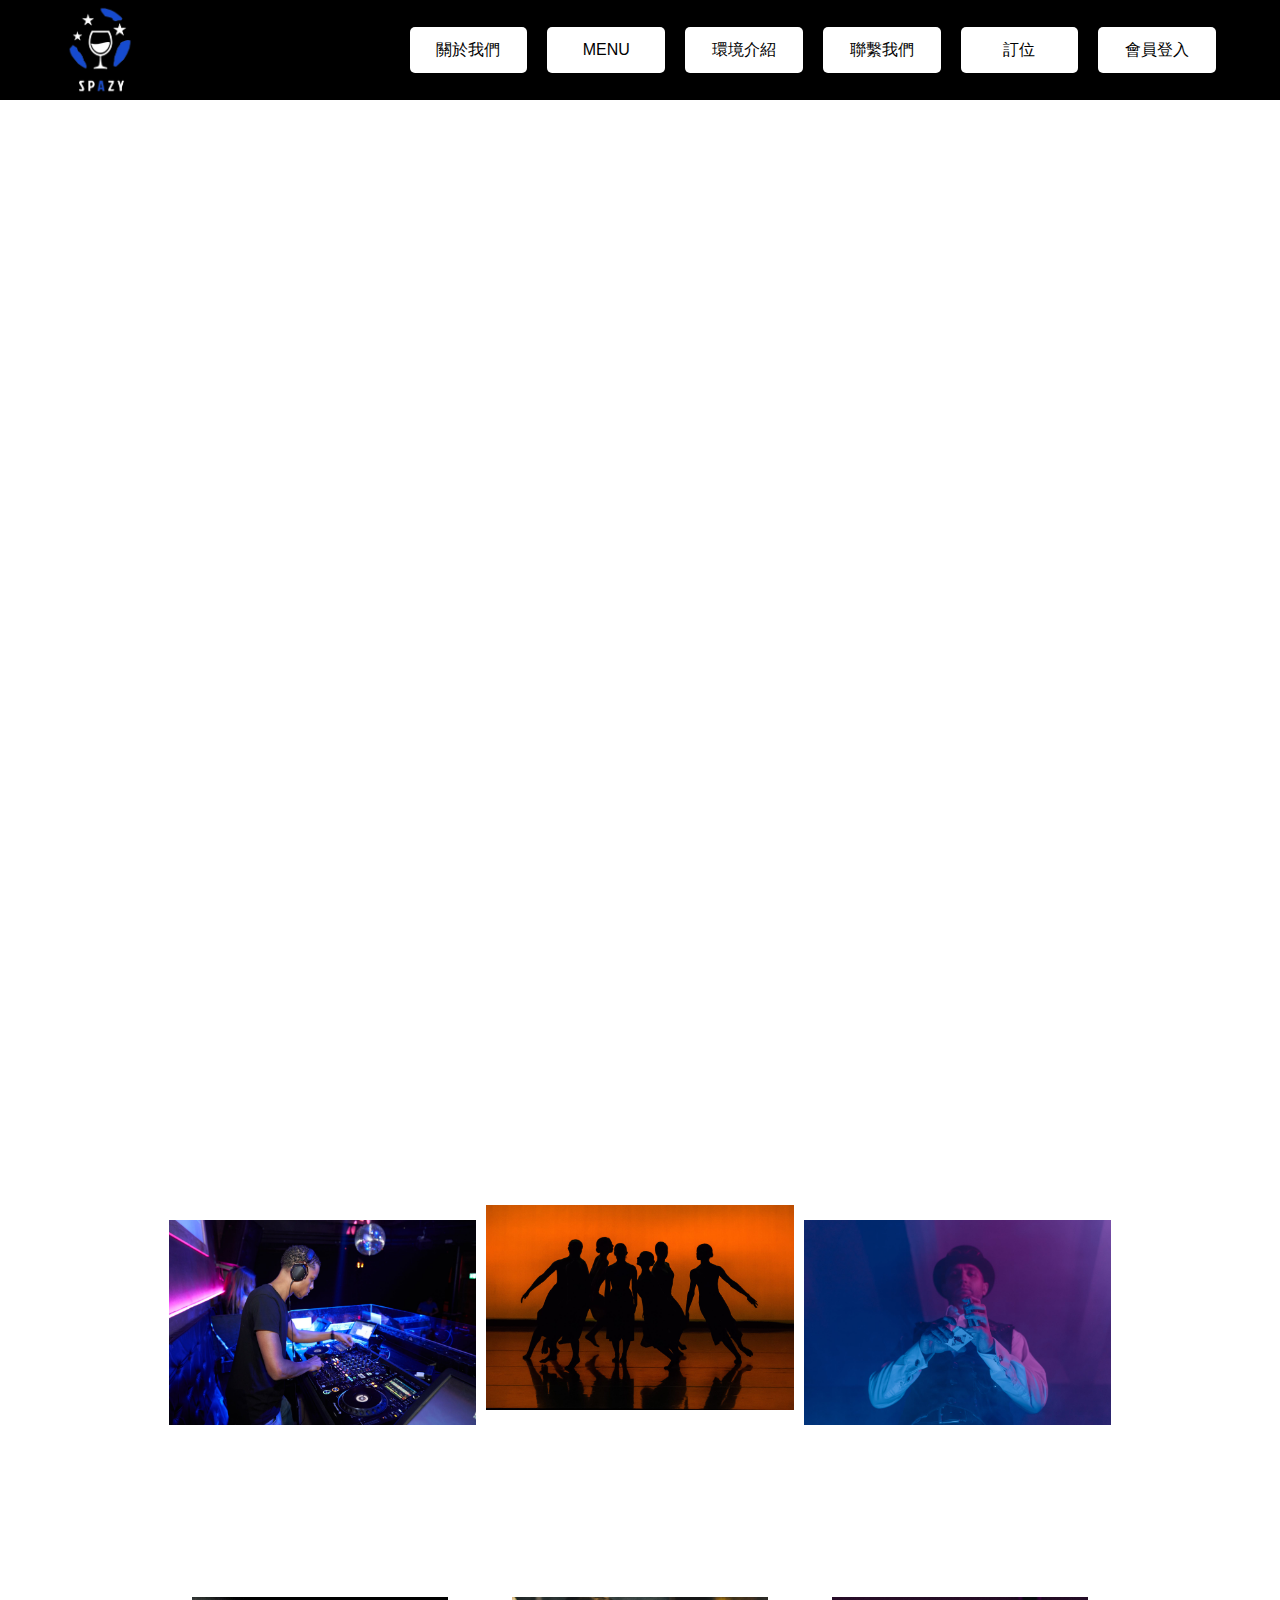
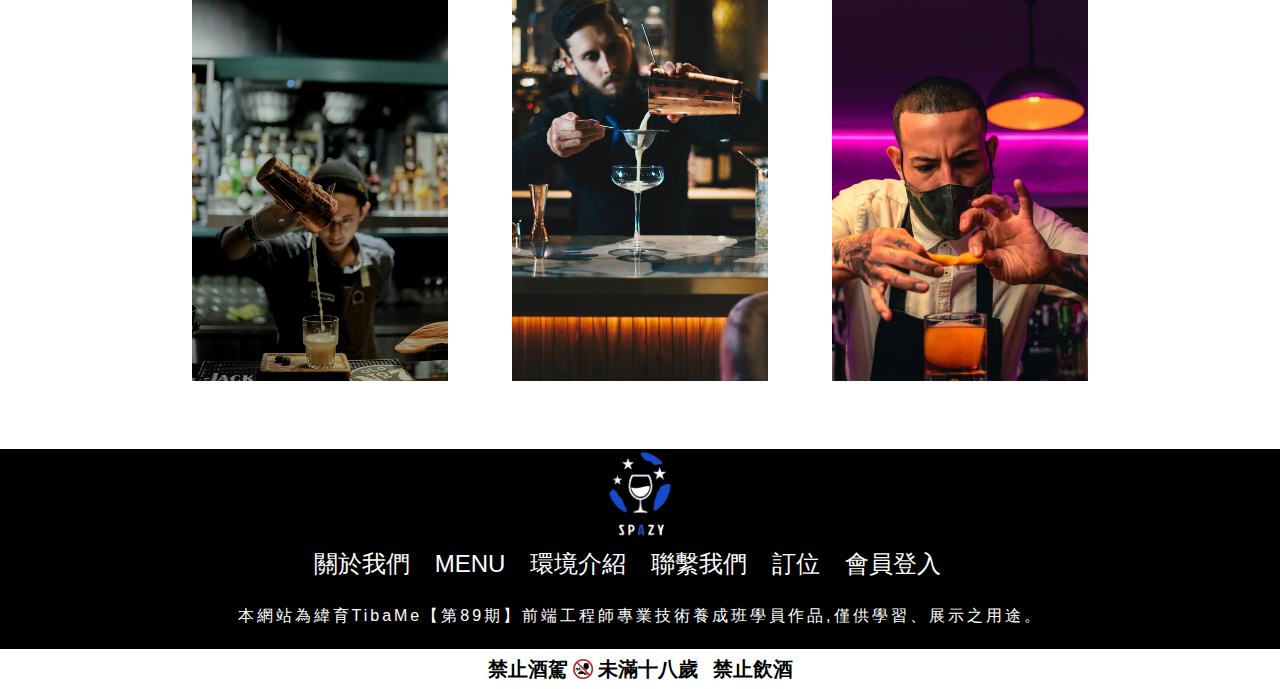
==== about.html @ 92d714ec "text1" ====
<!DOCTYPE html>
<html lang="en">

<head>
  <meta charset="UTF-8">
  <meta name="viewport" content="width=device-width, initial-scale=1.0">
  <title>Document</title>
  <link rel="stylesheet" href="./css/about.css">
</head>

<body>
  <header>
    <div class="top">
      <div class="container">
        <div class="top-nav">
          <a href="index.html"><img src="./image/new_logo-removebg-preview.png" alt=""></a>
          <ul>
            <li>
              <a href="about.html">關於我們</a>
            </li>
            <li>
              <a href="menu.html">MENU</a>
            </li>
            <li>
              <a href="environment.html">環境介紹</a>
            </li>
            <li>
              <a href="contact.html">聯繫我們</a>
            </li>
            <li>
              <a href="book.html">訂位</a>
            </li>
            <li>
              <a href="login.html">會員登入</a>
            </li>
          </ul>
        </div>
      </div>
    </div>
  </header>
  <main>
    <div class="wrapper">
      <div class="our_story">
        <div class="our_story_text">
          <h1>Our Story</h1>
          <h2>Lorem ipsum dolor sit amet consectetur, adipisicing elit. Recusandae dicta delectus natus, nulla minima
            enim animi officia laborum harum vel provident ipsa soluta cupiditate, excepturi corrupti. Vitae fugiat
            aliquam magnam!</h2>
        </div>
      </div>
    </div>
    <div class="article">
      <div class="article_text">
        <h1>主題活動表演</h1>
        <h2>Lorem ipsum, dolor sit amet consectetur adipisicing elit. Enim non vero recusan </h2>
      </div>
      <div class="article_img">
        <img src="./image/perform1.jpg" alt="">
        <img src="./image/perform2.jpg" alt="">
        <img src="./image/perform3.jpg" alt="">
      </div>
      <div class="person_info">
        <h1>人物介紹</h1>
        <div class="bartender">
          <div class="text_position1">
            <img src="./image/bartander1.jpg " alt="">
            <p>Lorem ipsum dolor sit amet consectetur adipisicing elit. Blanditiis, eligendi?</p>
          </div>
          <div class="text_position2">
            <img src="./image/bartender2.jpg" alt="">
            <p>Lorem ipsum dolor sit amet consectetur adipisicing elit. Blanditiis, eligendi?</p>
          </div>
          <div class="text_position3">
            <img src="./image/bartender3.jpg" alt="">
            <p>Lorem ipsum dolor sit amet consectetur adipisicing elit. Blanditiis, eligendi?</p>
          </div>
        </div>
      </div>
    </main>
    <footer>
      <div class="footer">
        <a href="index.html"><img src="./image/new_logo-removebg-preview.png" alt=""></a>
        <ul>
          <li>
            <a href="about.html">關於我們</a>
          </li>
          <li>
            <a href="menu.html">MENU</a>
          </li>
          <li>
            <a href="environment.html">環境介紹</a>
          </li>
          <li>
            <a href="contact.html">聯繫我們</a>
          </li>
          <li>
            <a href="book.html">訂位</a>
          </li>
          <li>
            <a href="login.html">會員登入</a>
          </li>
        </ul>
        <p>本網站為緯育TibaMe【第89期】前端工程師專業技術養成班學員作品,僅供學習、展示之用途。</p>
      </div>
      <div class="footer_2">
        <h1>禁止酒駕</h1>
        <img src="./image/nodrink.png" alt="">
        <p>未滿十八歲</p>
        <span>禁止飲酒</span>
      </div>
    </footer>
</body>

</html>
---- css/about.css ----
@import url(./reset.css);
@import url('https://fonts.googleapis.com/css2?family=Dhurjati&display=swap');
body {
  font-family: arial, '微軟正黑體';
  font-size: 16px;
  line-height: 1.6;
}
body *{
  overflow: hidden;
}

.top {
  width: 100%;
  height: 100px;
  background-color: black;
  position: fixed;
  top: 0;
  left: 0;
  z-index: 999;
}


.container {
  width: 90%;
  height: 100%;
  margin: 0 auto;
}

.top-nav {
  width: 100%;
  height: 100%;
  display: flex;
  justify-content: space-between;
  align-items: center;
}

.top img {
  height: 90px;
  display: block;
}

.top ul {
  display: flex;
  justify-content: center;
  align-items: center;
  gap: 20px;
  text-align: center;
  width: 70%;
}

.top li {
  flex-basis: 0;
  flex-grow: 1;
  /* line-height: 1.6; */

}

.top li a {
  text-decoration: none;
  display: block;
  color: black;
  padding: 10px;
  background-color: white;
  border-radius: 5px;
  transition: .2s linear;
}

.top li a:hover {
  background-color: rgb(249, 181, 53);
  filter: drop-shadow(0 0 10px rgb(238, 2, 2));
}
/* -----our story------- */

.our_story{
  background-image: url(../image/nightlife-celebration-multi-colored-bar-establishment-generative-ai.jpg);
  width: 100%;
  height: 100vh;
  background-size: cover;
  background-position: center center;
  /* background-attachment: fixed; */
}
.our_story_text{
  color: white;
  margin-left: auto;
  margin-top: 130px;
  margin-right: 20px;
  width: 50%;
}
.our_story h1{
  font-size: 84px;
  font-family: 'Dhurjati', sans-serif;
}
.our_story h2{
  font-size: 32px;
}
.article{
  background-image: url(../image/space-bg.jpg);
  width: 100%;
  height: 100%;
  background-size: cover;
  background-position: center center;
  background-attachment: fixed;
  color: white;
}
.article_text{
  width: 70%;
  margin: 0 auto;
}
.article h1{
  font-size: 4em;
  font-weight: bold;
  padding: 50px 0 20px;
  text-align: center;
}
.article h2{
  font-size: 32px;
}
.article_img{
 display: flex;
 width: 80%;
 margin: 0 auto;
 justify-content: center;
 align-items: flex-end;
 gap: 10px;
 padding-top: 30px;
 box-sizing: border-box;
 min-height: 250px;
}
.article_img img:nth-child(2){
  align-self: flex-start;
}
.article_img img{
  display: block;
  width: 30%;
  /* aspect-ratio: 4/5; */
  /* flex-grow: 1; */
}
.bartender{
  width: 80%;
  margin: 0 auto;
  padding-bottom: 60px;
  display: flex;
  justify-content: space-evenly;
  align-items: center;
  flex-shrink: 0;
}
.bartender img{
  width: 100%;
  aspect-ratio: 2/3;
  object-fit: cover;
  transition: all 0.5s;
}

.text_position1{
  width: 25%;
  position: relative;
}
.text_position1 p{
  position: absolute;
  top: 0;
  left: 0;
  width: 80%;
  color: white;
  opacity: 0;
}
.text_position1 img:hover{
  opacity: .5;
  transform: translateY(-20px);
}
.text_position1:hover p{
  opacity: 1;
}
/* ------------------- */
.text_position2{
  width: 25%;
  position: relative;
}
.text_position2 p{
  position: absolute;
  top: 0;
  left: 0;
  width: 80%;
  color: white;
  opacity: 0;
}
.text_position2 img:hover{
  opacity: .5;
  transform: translateY(-20px);
}
.text_position2:hover p{
  opacity: 1;
}
/* ----------------------- */
.text_position3{
  width: 25%;
  position: relative;
}
.text_position3 p{
  position: absolute;
  top: 0;
  left: 0;
  width: 80%;
  color: white;
  opacity: 0;
}
.text_position3 img:hover{
  opacity: .5;
  transform: translateY(-20px);
}
.text_position3:hover p{
  opacity: 1;
}
/* ----------footer----------- */
.footer{
  width: 100%;
  height: 200px;
  background-color: black;
  display: flex;
  flex-direction: column;
  justify-content: space-evenly;
  align-items: center;
}
.footer img{
  height: 90px;
}
.footer ul{
  display: flex;
}
.footer li{
  margin-right: 25px;
  font-size: 24px;
}
.footer a{
  text-decoration: none;
  color: white;
}
.footer p{
  color: white;
  padding: 20px 0;
  letter-spacing: 3px;
  /* margin: 0 auto; */
}
.footer_2{
  height: 40px;
  line-height: 40px;
  display: flex;
  justify-content: center;
  align-items: center;
  background-color: white;
  font-weight: bold;
  font-size: 20px;
}
.footer_2 img{
  height: 20px;
  margin: 0 5px;
}
.footer_2 p{
  margin-right: 15px;
}
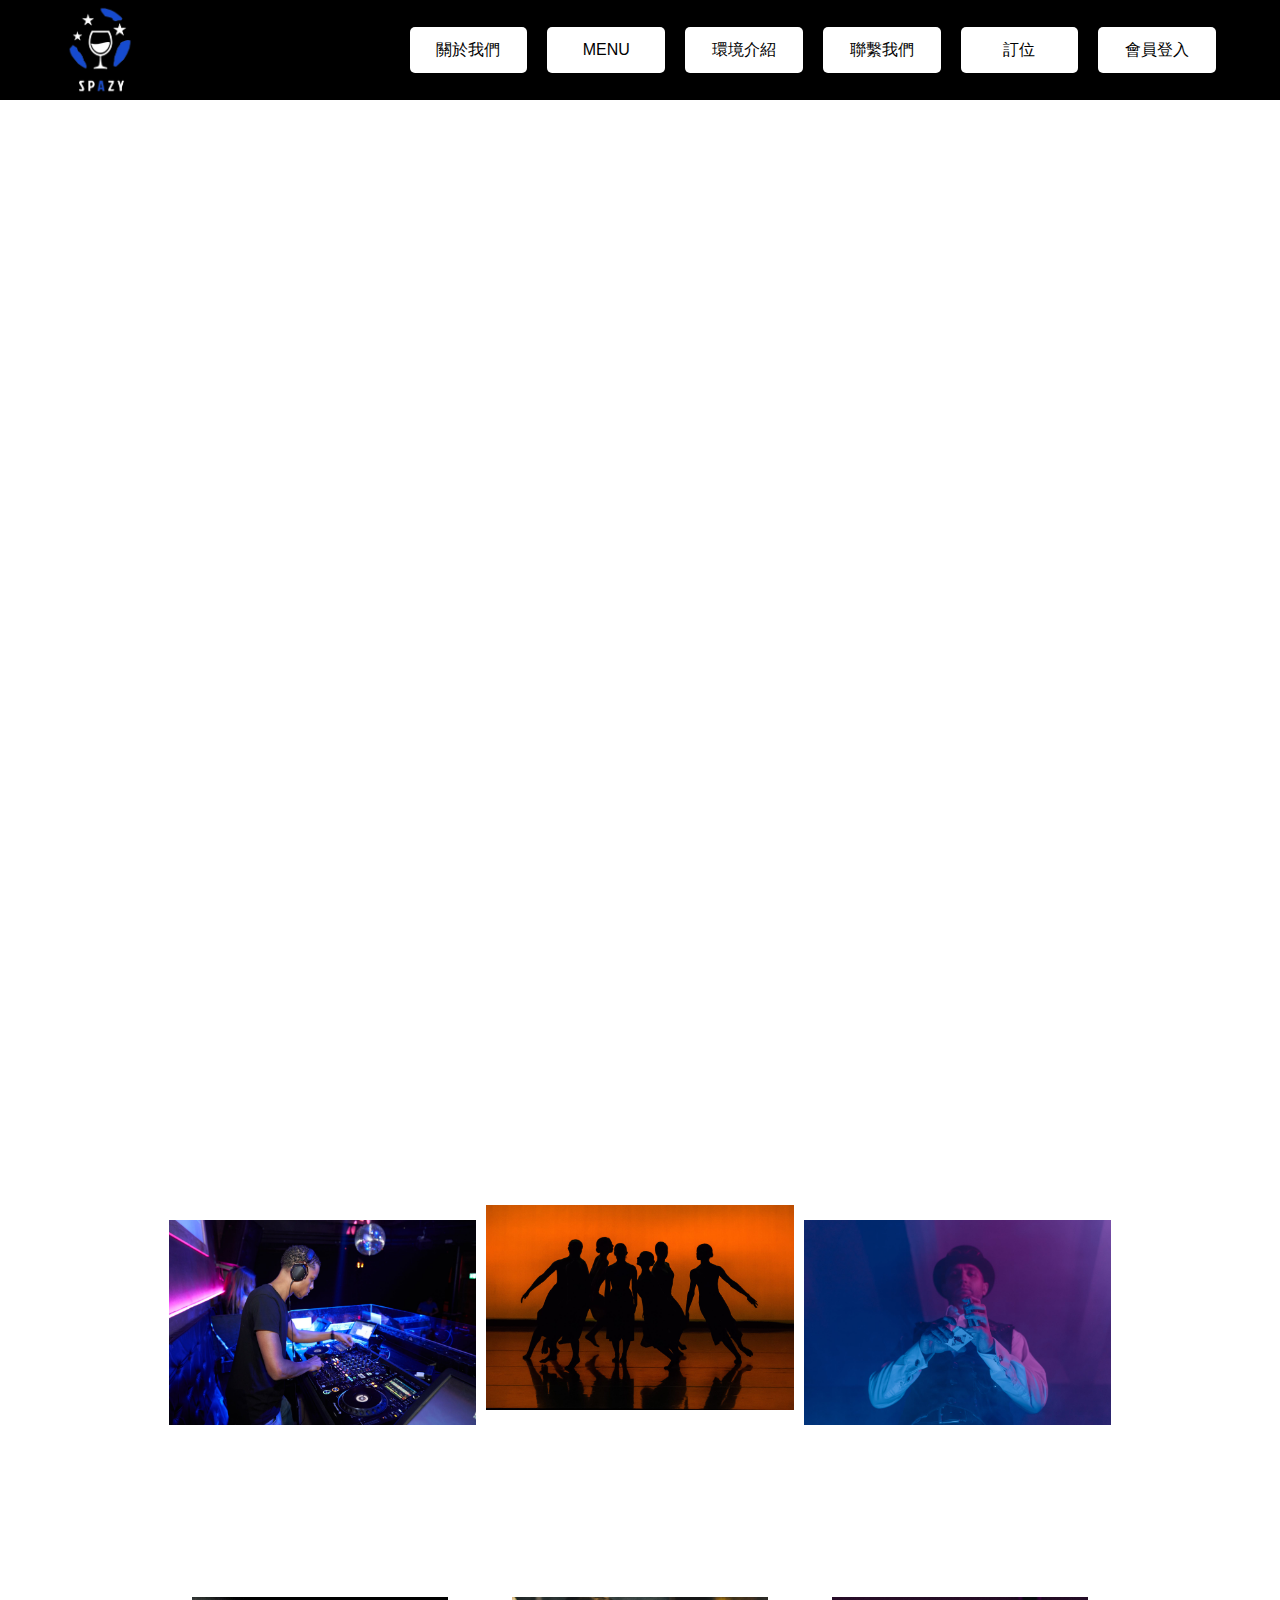
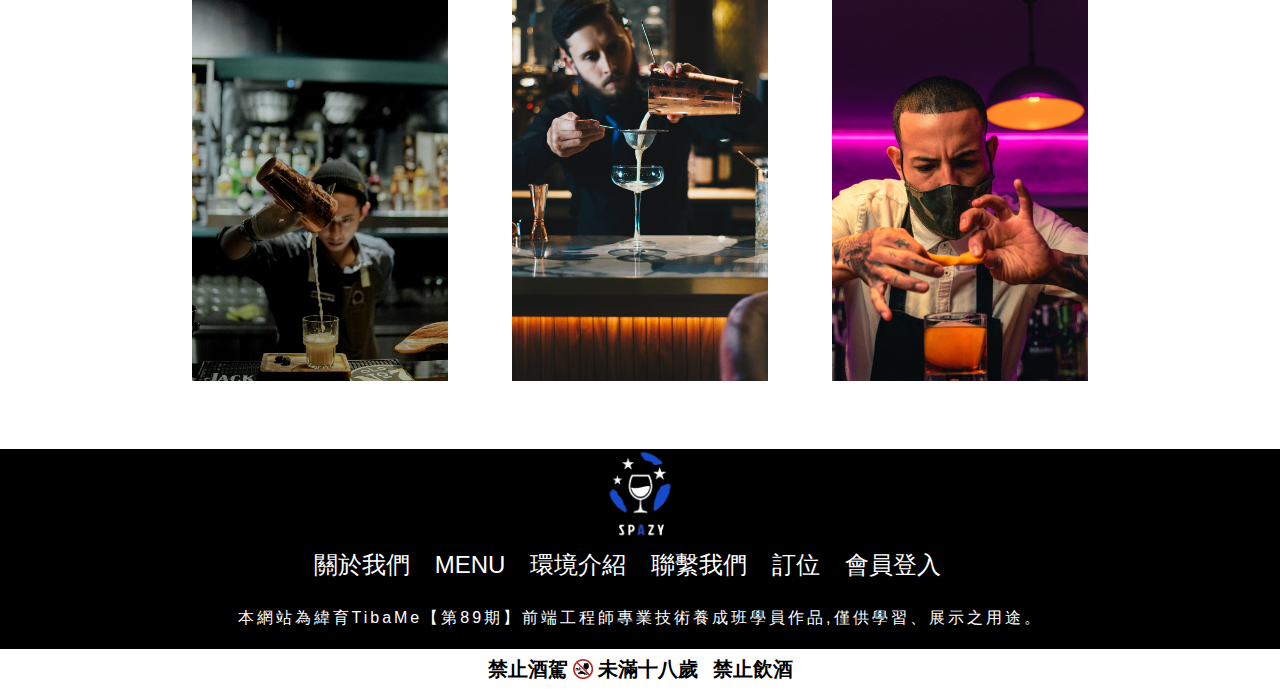
==== commit 8d74b4fb: "first commit" ====
--- a/about.html
+++ b/about.html
@@ -43,16 +43,16 @@
       <div class="our_story">
         <div class="our_story_text">
           <h1>Our Story</h1>
-          <h2>Lorem ipsum dolor sit amet consectetur, adipisicing elit. Recusandae dicta delectus natus, nulla minima
-            enim animi officia laborum harum vel provident ipsa soluta cupiditate, excepturi corrupti. Vitae fugiat
-            aliquam magnam!</h2>
+          <h2>在都市的繁忙生活中，有一個讓人們逃離現實，踏上太空奇幻之旅的地方，那就是「SPAZY」太空酒吧。
+
+            我們的故事始於一群夢想家和科技愛好者的聚會。我們想要為人們打造一個能夠融合未來感與現實的空間，於是「SPAZY」應運而生。</h2>
         </div>
       </div>
     </div>
     <div class="article">
       <div class="article_text">
         <h1>主題活動表演</h1>
-        <h2>Lorem ipsum, dolor sit amet consectetur adipisicing elit. Enim non vero recusan </h2>
+        <h2>我們有安排一些特別的太空主題演出，像是DJ、太空舞者、魔術師或其他獨特表演者，為活動增添更多娛樂元素。</h2>
       </div>
       <div class="article_img">
         <img src="./image/perform1.jpg" alt="">
@@ -64,15 +64,18 @@
         <div class="bartender">
           <div class="text_position1">
             <img src="./image/bartander1.jpg " alt="">
-            <p>Lorem ipsum dolor sit amet consectetur adipisicing elit. Blanditiis, eligendi?</p>
+            <p>エミリー・タナカ (Emily Tanaka) - 日本
+              日本的調酒師エミリー・タナカ以其細膩和謙虛的調酒風格而聞名。她在東京的一家知名酒吧工作，專注於將日本獨有的食材和傳統飲品注入她的創作中。エミリー的獨特之處在於她對於日本文化的深刻理解，每一杯都是對日本美學和禪意的絕妙表現。</p>
           </div>
           <div class="text_position2">
             <img src="./image/bartender2.jpg" alt="">
-            <p>Lorem ipsum dolor sit amet consectetur adipisicing elit. Blanditiis, eligendi?</p>
+            <p>朱利安·羅賓遜 (Julien Robinson) - 法國
+              來自法國的朱利安·羅賓遜是一位充滿創意的調酒師，他曾在巴黎的高級酒吧工作，以其對經典法國酒類的熟悉和獨特的調酒技巧而廣受讚譽。朱利安的創作風格融合了法國的優雅和現代的創新，每一杯他調製的雞尾酒都是一場對法國美食和文化的探索之旅。</p>
           </div>
           <div class="text_position3">
             <img src="./image/bartender3.jpg" alt="">
-            <p>Lorem ipsum dolor sit amet consectetur adipisicing elit. Blanditiis, eligendi?</p>
+            <p>亞歷山大·摩根（Alexander Morgan） - 英國
+              亞歷山大·摩根是英國傑出的男性調酒師，以他在倫敦一些知名酒吧的卓越工作而聞名。他是個熱情且具有創造力的調酒師，擁有豐富的國際比賽經驗。亞歷山大擅長將經典風格與現代元素相結合，創作出令人驚艷的雞尾酒。他的調酒風格兼具細緻品味和大膽創新，每一杯都是一場英倫風情的饗宴。</p>
           </div>
         </div>
       </div>
--- a/css/about.css
+++ b/css/about.css
@@ -5,9 +5,6 @@
   font-size: 16px;
   line-height: 1.6;
 }
-body *{
-  overflow: hidden;
-}
 
 .top {
   width: 100%;
@@ -51,7 +48,6 @@
 .top li {
   flex-basis: 0;
   flex-grow: 1;
-  /* line-height: 1.6; */
 
 }
 
@@ -77,7 +73,7 @@
   height: 100vh;
   background-size: cover;
   background-position: center center;
-  /* background-attachment: fixed; */
+  overflow: hidden;
 }
 .our_story_text{
   color: white;
@@ -91,7 +87,7 @@
   font-family: 'Dhurjati', sans-serif;
 }
 .our_story h2{
-  font-size: 32px;
+  font-size: 28px;
 }
 .article{
   background-image: url(../image/space-bg.jpg);
@@ -163,7 +159,7 @@
   color: white;
   opacity: 0;
 }
-.text_position1 img:hover{
+.text_position1:hover img{
   opacity: .5;
   transform: translateY(-20px);
 }
@@ -183,7 +179,7 @@
   color: white;
   opacity: 0;
 }
-.text_position2 img:hover{
+.text_position2:hover img{
   opacity: .5;
   transform: translateY(-20px);
 }
@@ -203,7 +199,7 @@
   color: white;
   opacity: 0;
 }
-.text_position3 img:hover{
+.text_position3:hover img{
   opacity: .5;
   transform: translateY(-20px);
 }
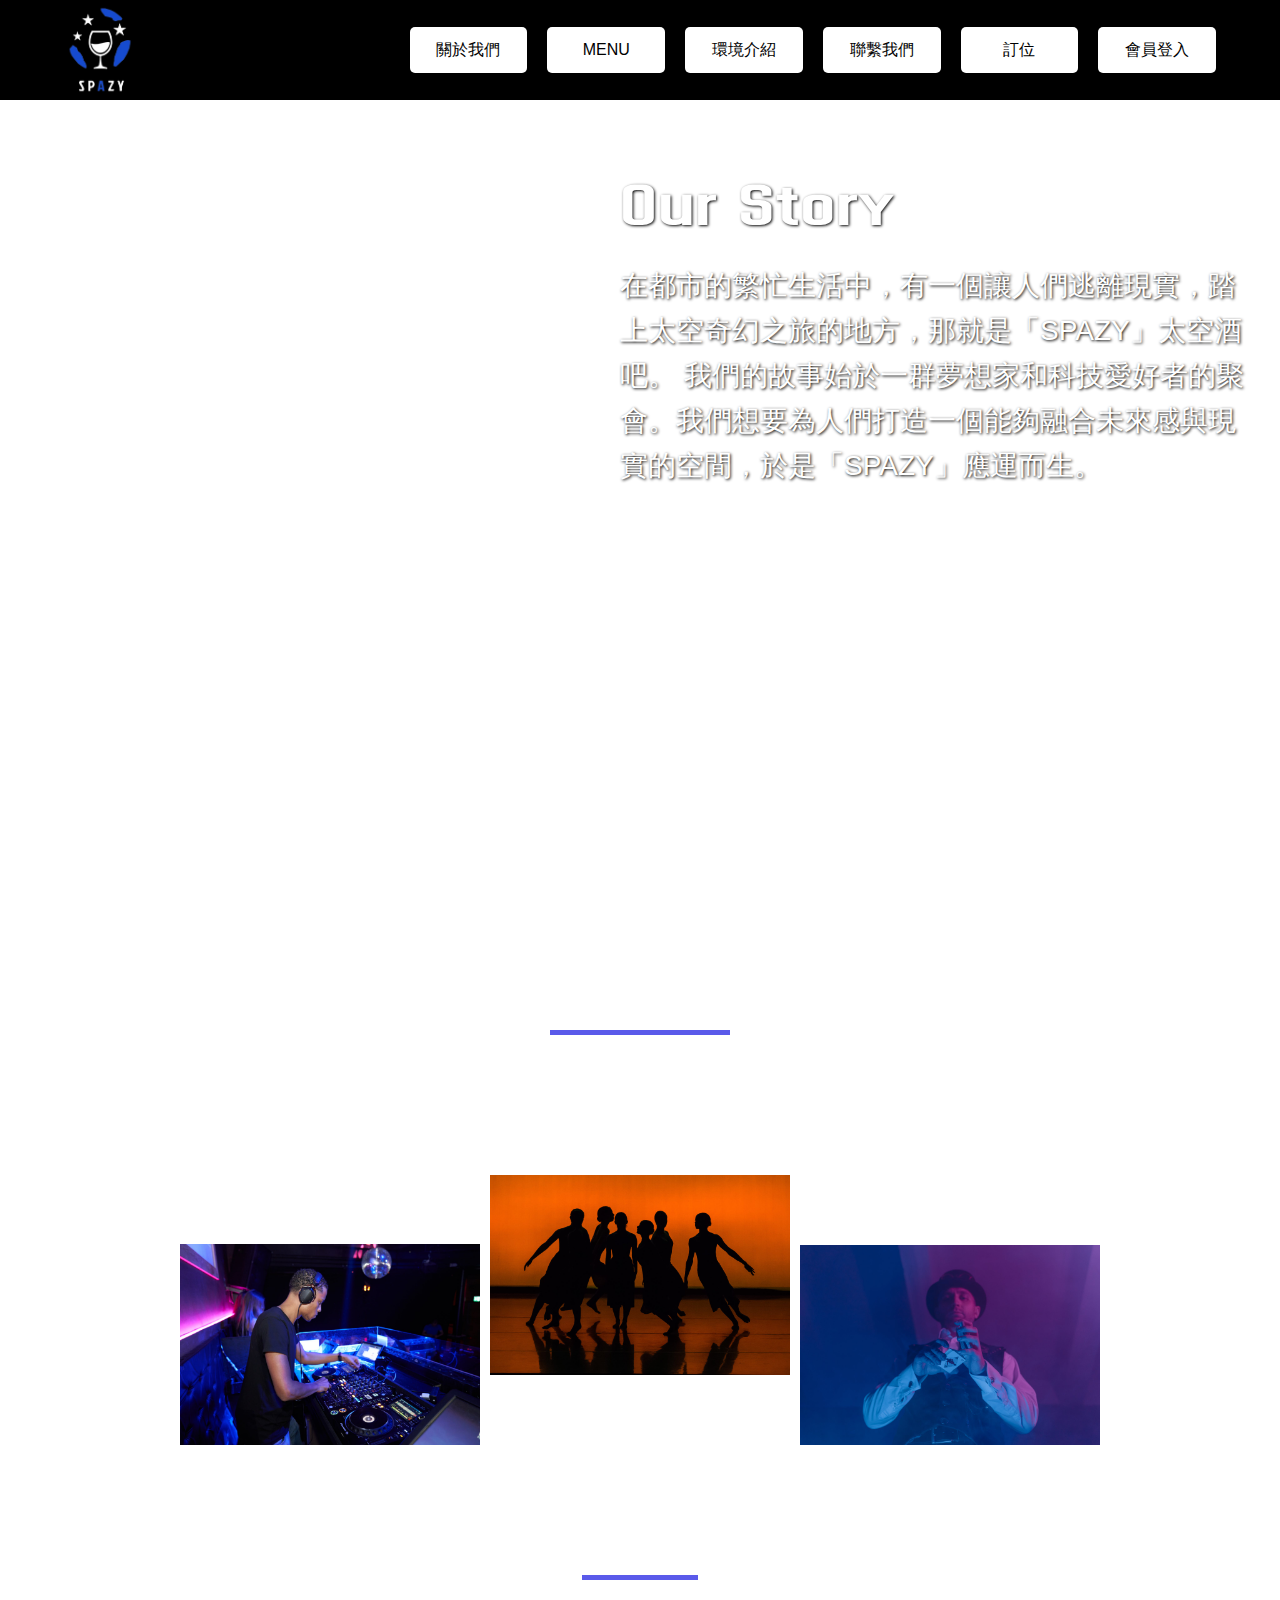
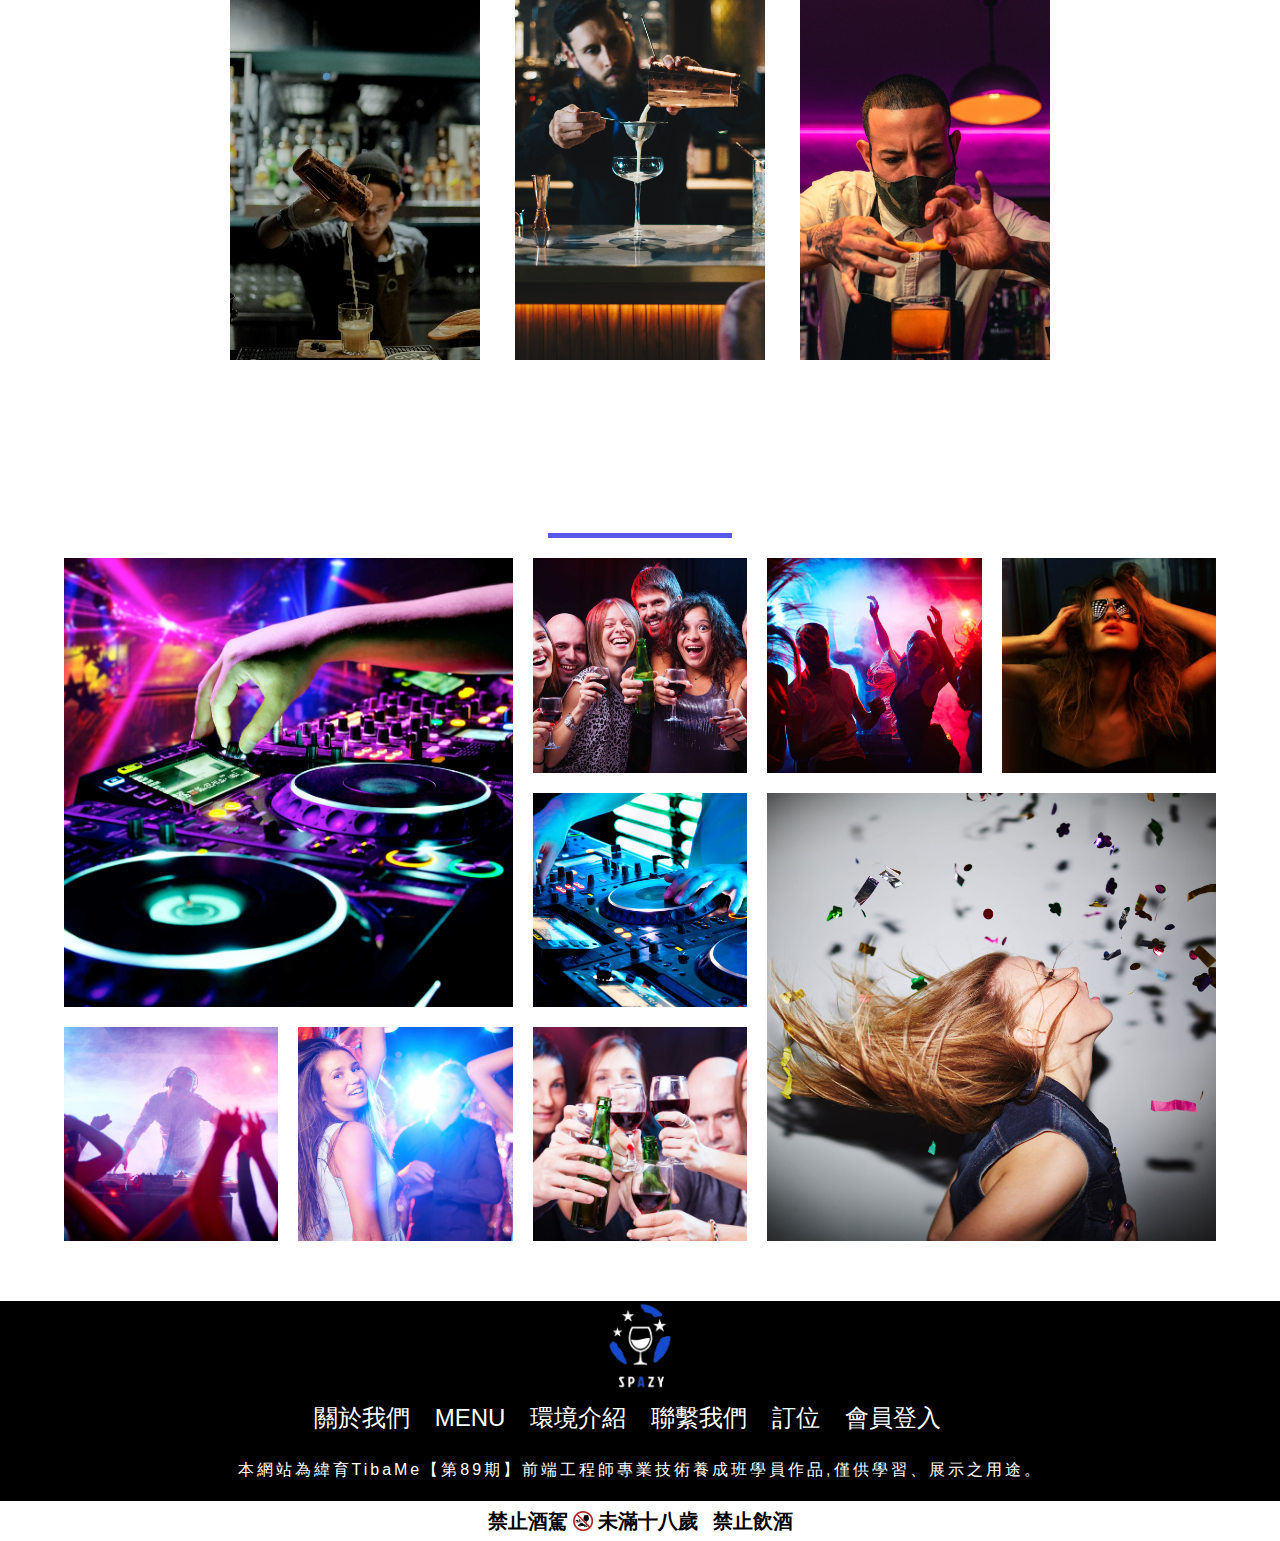
==== commit 06e48555: "first commit" ====
--- a/about.html
+++ b/about.html
@@ -5,7 +5,11 @@
   <meta charset="UTF-8">
   <meta name="viewport" content="width=device-width, initial-scale=1.0">
   <title>Document</title>
+  <link rel="stylesheet" href="https://cdnjs.cloudflare.com/ajax/libs/font-awesome/6.5.1/css/all.min.css">
   <link rel="stylesheet" href="./css/about.css">
+  <link rel="stylesheet" href="./css/header&footer_rwd.css">
+  <link rel="stylesheet" href="./css/about_rwd.css">
+
 </head>
 
 <body>
@@ -14,7 +18,8 @@
       <div class="container">
         <div class="top-nav">
           <a href="index.html"><img src="./image/new_logo-removebg-preview.png" alt=""></a>
-          <ul>
+          <i class="fa-solid fa-bars"></i>
+          <ul class="top-nav_ul">
             <li>
               <a href="about.html">關於我們</a>
             </li>
@@ -65,53 +70,72 @@
           <div class="text_position1">
             <img src="./image/bartander1.jpg " alt="">
             <p>エミリー・タナカ (Emily Tanaka) - 日本
-              日本的調酒師エミリー・タナカ以其細膩和謙虛的調酒風格而聞名。她在東京的一家知名酒吧工作，專注於將日本獨有的食材和傳統飲品注入她的創作中。エミリー的獨特之處在於她對於日本文化的深刻理解，每一杯都是對日本美學和禪意的絕妙表現。</p>
+              日本的調酒師エミリー・タナカ以其細膩和謙虛的調酒風格而聞名。她在東京的一家知名酒吧工作，專注於將日本獨有的食材和傳統飲品注入她的創作中。エミリー的獨特之處在於她對於日本文化的深刻理解，每一杯都是對日本美學和禪意的絕妙表現。
+            </p>
           </div>
           <div class="text_position2">
             <img src="./image/bartender2.jpg" alt="">
             <p>朱利安·羅賓遜 (Julien Robinson) - 法國
-              來自法國的朱利安·羅賓遜是一位充滿創意的調酒師，他曾在巴黎的高級酒吧工作，以其對經典法國酒類的熟悉和獨特的調酒技巧而廣受讚譽。朱利安的創作風格融合了法國的優雅和現代的創新，每一杯他調製的雞尾酒都是一場對法國美食和文化的探索之旅。</p>
+              來自法國的朱利安·羅賓遜是一位充滿創意的調酒師，他曾在巴黎的高級酒吧工作，以其對經典法國酒類的熟悉和獨特的調酒技巧而廣受讚譽。朱利安的創作風格融合了法國的優雅和現代的創新，每一杯他調製的雞尾酒都是一場對法國美食和文化的探索之旅。
+            </p>
           </div>
           <div class="text_position3">
             <img src="./image/bartender3.jpg" alt="">
             <p>亞歷山大·摩根（Alexander Morgan） - 英國
-              亞歷山大·摩根是英國傑出的男性調酒師，以他在倫敦一些知名酒吧的卓越工作而聞名。他是個熱情且具有創造力的調酒師，擁有豐富的國際比賽經驗。亞歷山大擅長將經典風格與現代元素相結合，創作出令人驚艷的雞尾酒。他的調酒風格兼具細緻品味和大膽創新，每一杯都是一場英倫風情的饗宴。</p>
+              亞歷山大·摩根是英國傑出的男性調酒師，以他在倫敦一些知名酒吧的卓越工作而聞名。他是個熱情且具有創造力的調酒師，擁有豐富的國際比賽經驗。亞歷山大擅長將經典風格與現代元素相結合，創作出令人驚艷的雞尾酒。他的調酒風格兼具細緻品味和大膽創新，每一杯都是一場英倫風情的饗宴。
+            </p>
           </div>
         </div>
       </div>
-    </main>
-    <footer>
-      <div class="footer">
-        <a href="index.html"><img src="./image/new_logo-removebg-preview.png" alt=""></a>
-        <ul>
-          <li>
-            <a href="about.html">關於我們</a>
-          </li>
-          <li>
-            <a href="menu.html">MENU</a>
-          </li>
-          <li>
-            <a href="environment.html">環境介紹</a>
-          </li>
-          <li>
-            <a href="contact.html">聯繫我們</a>
-          </li>
-          <li>
-            <a href="book.html">訂位</a>
-          </li>
-          <li>
-            <a href="login.html">會員登入</a>
-          </li>
-        </ul>
-        <p>本網站為緯育TibaMe【第89期】前端工程師專業技術養成班學員作品,僅供學習、展示之用途。</p>
+      <div class="gallery">
+        <h1>OUR GALLERY</h1>
+        <div class="gallery_img">
+          <img src="./image/gallery1.jpg" alt="">
+          <img src="./image/gallery2.jpg" alt="">
+          <img src="./image/gallery3.jpg" alt="">
+          <img src="./image/gallery4.jpg" alt="">
+          <img src="./image/gallery5.jpg" alt="">
+          <img src="./image/gallery6.jpg" alt="">
+          <img src="./image/gallery7.jpg" alt="">
+          <img src="./image/gallery8.jpg" alt="">
+          <img src="./image/gallery9.jpg" alt="">
+        </div>
       </div>
-      <div class="footer_2">
-        <h1>禁止酒駕</h1>
-        <img src="./image/nodrink.png" alt="">
-        <p>未滿十八歲</p>
-        <span>禁止飲酒</span>
-      </div>
-    </footer>
+    </div>
+  </main>
+  <footer>
+    <div class="footer">
+      <a href="index.html"><img src="./image/new_logo-removebg-preview.png" alt=""></a>
+      <ul>
+        <li>
+          <a href="about.html">關於我們</a>
+        </li>
+        <li>
+          <a href="menu.html">MENU</a>
+        </li>
+        <li>
+          <a href="environment.html">環境介紹</a>
+        </li>
+        <li>
+          <a href="contact.html">聯繫我們</a>
+        </li>
+        <li>
+          <a href="book.html">訂位</a>
+        </li>
+        <li>
+          <a href="login.html">會員登入</a>
+        </li>
+      </ul>
+      <p>本網站為緯育TibaMe【第89期】前端工程師專業技術養成班學員作品,僅供學習、展示之用途。</p>
+    </div>
+    <div class="footer_2">
+      <h1>禁止酒駕</h1>
+      <img src="./image/nodrink.png" alt="">
+      <p>未滿十八歲</p>
+      <span>禁止飲酒</span>
+    </div>
+  </footer>
+  <script src="./js/all.js"></script>
 </body>
 
 </html>--- a/css/about.css
+++ b/css/about.css
@@ -16,7 +16,6 @@
   z-index: 999;
 }
 
-
 .container {
   width: 90%;
   height: 100%;
@@ -36,7 +35,7 @@
   display: block;
 }
 
-.top ul {
+.top-nav_ul {
   display: flex;
   justify-content: center;
   align-items: center;
@@ -45,10 +44,13 @@
   width: 70%;
 }
 
+.top-nav .fa-bars{
+  display: none;
+}
+
 .top li {
   flex-basis: 0;
   flex-grow: 1;
-
 }
 
 .top li a {
@@ -58,6 +60,7 @@
   padding: 10px;
   background-color: white;
   border-radius: 5px;
+  font-size: 16px;
   transition: .2s linear;
 }
 
@@ -85,9 +88,13 @@
 .our_story h1{
   font-size: 84px;
   font-family: 'Dhurjati', sans-serif;
+  text-shadow: 1px 1px 3px #000;
+
 }
 .our_story h2{
   font-size: 28px;
+  text-shadow: 1px 1px 3px #000;
+
 }
 .article{
   background-image: url(../image/space-bg.jpg);
@@ -103,52 +110,80 @@
   margin: 0 auto;
 }
 .article h1{
-  font-size: 4em;
+  font-size: 50px;
   font-weight: bold;
   padding: 50px 0 20px;
   text-align: center;
 }
+
+.article h1::after{
+  content: '';
+  display: block;
+  margin: auto;
+  width: 20%;
+  height: 5px;
+  background-color: rgb(90, 90, 234);
+  animation: blink 2s infinite linear;
+}
+.person_info h1::after{
+  width: 9%;
+}
+.gallery h1::after{
+  width: 16%;
+}
+@keyframes blink {
+  0%{
+    background-color: transparent;
+  }
+  50%{
+    background-color: rgb(90, 90, 234);
+  }
+  100%{
+    background-color: transparent;
+  }
+}
 .article h2{
-  font-size: 32px;
+  font-size: 28px;
+  text-align: center;
 }
 .article_img{
  display: flex;
- width: 80%;
+ flex-wrap: wrap;
+ width: 100%;
  margin: 0 auto;
  justify-content: center;
  align-items: flex-end;
  gap: 10px;
  padding-top: 30px;
  box-sizing: border-box;
- min-height: 250px;
-}
+ min-height: 300px;
+}
+
 .article_img img:nth-child(2){
   align-self: flex-start;
 }
+
 .article_img img{
-  display: block;
-  width: 30%;
-  /* aspect-ratio: 4/5; */
-  /* flex-grow: 1; */
-}
+  max-width: 300px;
+  max-height: 270px;
+}
+
 .bartender{
-  width: 80%;
-  margin: 0 auto;
-  padding-bottom: 60px;
-  display: flex;
-  justify-content: space-evenly;
-  align-items: center;
-  flex-shrink: 0;
+  padding-bottom: 20px;
+  display: flex;
+  flex-wrap: wrap;
+  gap: 35px;
+  justify-content: center;
+  align-items: center;
 }
 .bartender img{
-  width: 100%;
-  aspect-ratio: 2/3;
+  width: 250px;
+  height: 360px;
   object-fit: cover;
   transition: all 0.5s;
 }
 
 .text_position1{
-  width: 25%;
   position: relative;
 }
 .text_position1 p{
@@ -157,18 +192,17 @@
   left: 0;
   width: 80%;
   color: white;
-  opacity: 0;
+  display: none;
 }
 .text_position1:hover img{
   opacity: .5;
   transform: translateY(-20px);
 }
 .text_position1:hover p{
-  opacity: 1;
+  display: block;
 }
 /* ------------------- */
 .text_position2{
-  width: 25%;
   position: relative;
 }
 .text_position2 p{
@@ -177,18 +211,17 @@
   left: 0;
   width: 80%;
   color: white;
-  opacity: 0;
+  display: none;
 }
 .text_position2:hover img{
   opacity: .5;
   transform: translateY(-20px);
 }
 .text_position2:hover p{
-  opacity: 1;
+  display: block;
 }
 /* ----------------------- */
 .text_position3{
-  width: 25%;
   position: relative;
 }
 .text_position3 p{
@@ -197,15 +230,75 @@
   left: 0;
   width: 80%;
   color: white;
-  opacity: 0;
+  display: none;
 }
 .text_position3:hover img{
   opacity: .5;
   transform: translateY(-20px);
 }
 .text_position3:hover p{
-  opacity: 1;
-}
+  display: block;
+}
+/* -------gallery---------- */
+.gallery{
+  width: 90%;
+  margin: auto;
+  padding-bottom: 60px;
+}
+.gallery_img{
+  display: grid;
+  max-width: 1200px;
+  grid-template-columns: 1fr 1fr 1fr 1fr 1fr;
+  grid-template-rows: 1fr 1fr 1fr;
+  gap: 20px;
+ 
+}
+.gallery_img img{
+  width: 100%;
+  object-fit: cover;
+  aspect-ratio: 1 / 1;
+}
+.gallery_img img:nth-child(1){
+  grid-column: 1 / 3;
+  grid-row: 1 / 3;
+}
+.gallery_img img:nth-child(2){
+  grid-column: 3 / 4;
+  grid-row: 1 / 2;
+}
+.gallery_img img:nth-child(3){
+  grid-column: 3 / 4;
+  grid-row: 2 / 3;
+}
+.gallery_img img:nth-child(4){
+  grid-column: 4 / 5;
+  grid-row: 1 / 2;
+}
+.gallery_img img:nth-child(5){
+  grid-column: 5 / 6;
+  grid-row: 1 / 2;
+}
+.gallery_img img:nth-child(6){
+  grid-column: 4 / 6;
+  grid-row: 2 / 4;
+}
+.gallery_img img:nth-child(7){
+  grid-column: 1 / 2;
+  grid-row: 3 / 4;
+}
+.gallery_img img:nth-child(8){
+  grid-column: 2 / 3;
+  grid-row: 3 / 4;
+}
+.gallery_img img:nth-child(9){
+  grid-column: 3 / 4;
+  grid-row: 3 / 4;
+}
+.gallery h1{
+  font-size: 60px;
+  font-family: 'Dhurjati', sans-serif;
+}
+
 /* ----------footer----------- */
 .footer{
   width: 100%;
--- a/css/header&footer_rwd.css
+++ b/css/header&footer_rwd.css
@@ -0,0 +1,73 @@
+@media screen and (max-width: 1000px) {
+  .top-nav_ul {
+    flex-direction: column;
+    position: absolute;
+    background-color: #fff;
+    right: 0;
+    top: 100px;
+    width: 80%;
+    height: 100vh;
+    display: none;
+  }
+ .-on {
+   display: block;
+   animation: move .5s linear;
+  }
+  @keyframes move{
+    0%{
+      right: -80%;
+    }
+    100%{
+      right: 0;
+    }
+  }
+  .top-nav .fa-bars {
+    display: block;
+    color: #fff;
+    font-size: 30px;
+    cursor: pointer;
+  }
+
+  .top-nav li {
+    line-height: 60px;
+  }
+  .top-nav li a{
+    font-size: 24px;
+  }
+  .footer{
+    height: auto;
+  }
+  .footer img{
+    padding: 5px 0;
+  }
+  .footer p{
+    text-align: center;
+  }
+}
+@media screen and (max-width: 675px){
+  .footer a{
+    font-size: 20px;
+  }
+  .footer ul li:last-child{
+    margin-right: 0;
+  }
+}
+@media screen and (max-width: 600px){
+  .footer a{
+    font-size: 16px;
+  }
+  .footer p{
+    font-size: 12px;
+  }
+  .footer ul{
+    flex-direction: column;
+    align-items: center;
+    text-align: center;
+  }
+  .footer ul li{
+    margin-right: 0;
+  }
+  .footer_2{
+    font-size: 16px;
+  }
+}--- a/css/about_rwd.css
+++ b/css/about_rwd.css
@@ -0,0 +1,165 @@
+@media screen and (max-width: 800px) {
+  .article h1 {
+    font-size: 40px;
+  }
+
+  .article h2 {
+    font-size: 24px;
+  }
+
+  .article h1::after {
+    width: 25%;
+  }
+
+  .person_info h1::after {
+    width: 15%;
+  }
+}
+
+@media screen and (max-width: 768px) {
+  .our_story h1 {
+    font-size: 64px;
+  }
+
+  .our_story h2 {
+    font-size: 24px;
+  }
+  .article h1::after{
+    width: 35%;
+  }
+  .person_info h1::after {
+    width: 15%;
+  }
+  .gallery h1::after{
+    width: 20%;
+  }
+  .gallery_img{
+    gap: 15px;
+  }
+}
+
+@media screen and (max-width: 610px) {
+  .article_img img {
+    margin-bottom: 10px;
+  }
+
+  .article h1::after {
+    width: 35%;
+  }
+
+  .person_info h1::after {
+    width: 12%;
+  }
+  .gallery h1::after{
+    width: 25%;
+  }
+
+  .gallery_img {
+    grid-template-columns: 1fr 1fr 1fr;
+    grid-template-rows: 1fr 1fr 1fr 1fr 1fr;
+    gap: 10px;
+  }
+
+  .gallery_img img:nth-child(1) {
+    grid-column: 1 / 3;
+    grid-row: 1 / 3;
+  }
+
+  .gallery_img img:nth-child(2) {
+    grid-column: 3 / 4;
+    grid-row: 1 / 2;
+  }
+
+  .gallery_img img:nth-child(3) {
+    grid-column: 3 / 4;
+    grid-row: 2 / 3;
+  }
+
+  .gallery_img img:nth-child(4) {
+    grid-column: 1 / 2;
+    grid-row: 3 / 4;
+  }
+
+  .gallery_img img:nth-child(5) {
+    grid-column: 1 / 2;
+    grid-row: 4 / 5;
+  }
+
+  .gallery_img img:nth-child(6) {
+    grid-column: 2 / 4;
+    grid-row: 3 / 5;
+  }
+
+  .gallery_img img:nth-child(7) {
+    grid-column: 1 / 2;
+    grid-row: 5 / 6;
+  }
+
+  .gallery_img img:nth-child(8) {
+    grid-column: 2 / 3;
+    grid-row: 5 / 6;
+  }
+
+  .gallery_img img:nth-child(9) {
+    grid-column: 3 / 4;
+    grid-row: 5 / 6;
+  }
+}
+
+
+
+@media screen and (max-width: 500px) {
+  .our_story {
+    background-position-x: -205px;
+  }
+
+  .our_story h2 {
+    font-size: 20px;
+  }
+}
+
+@media screen and (max-width: 426px) {
+  .our_story {
+    background-position-x: -317px;
+  }
+
+  .our_story h1 {
+    font-size: 50px;
+  }
+  .article h1{
+    font-size: 36px;
+  }
+  .article h2{
+    font-size: 20px;
+  }
+
+  .our_story_text {
+    width: 65%;
+  }
+
+  .article_text {
+    width: 85%;
+  }
+
+  .article h1::after {
+    width: 45%;
+  }
+
+  .person_info h1::after {
+    width: 25%;
+  }
+  .gallery h1::after{
+    width: 35%;
+  }
+}
+@media screen and (max-width: 376px){
+  .article h1::after{
+    width: 55%;
+  }
+  .person_info h1::after{
+    width: 27%;
+  }
+  .gallery h1::after{
+    width: 40%;
+  }
+}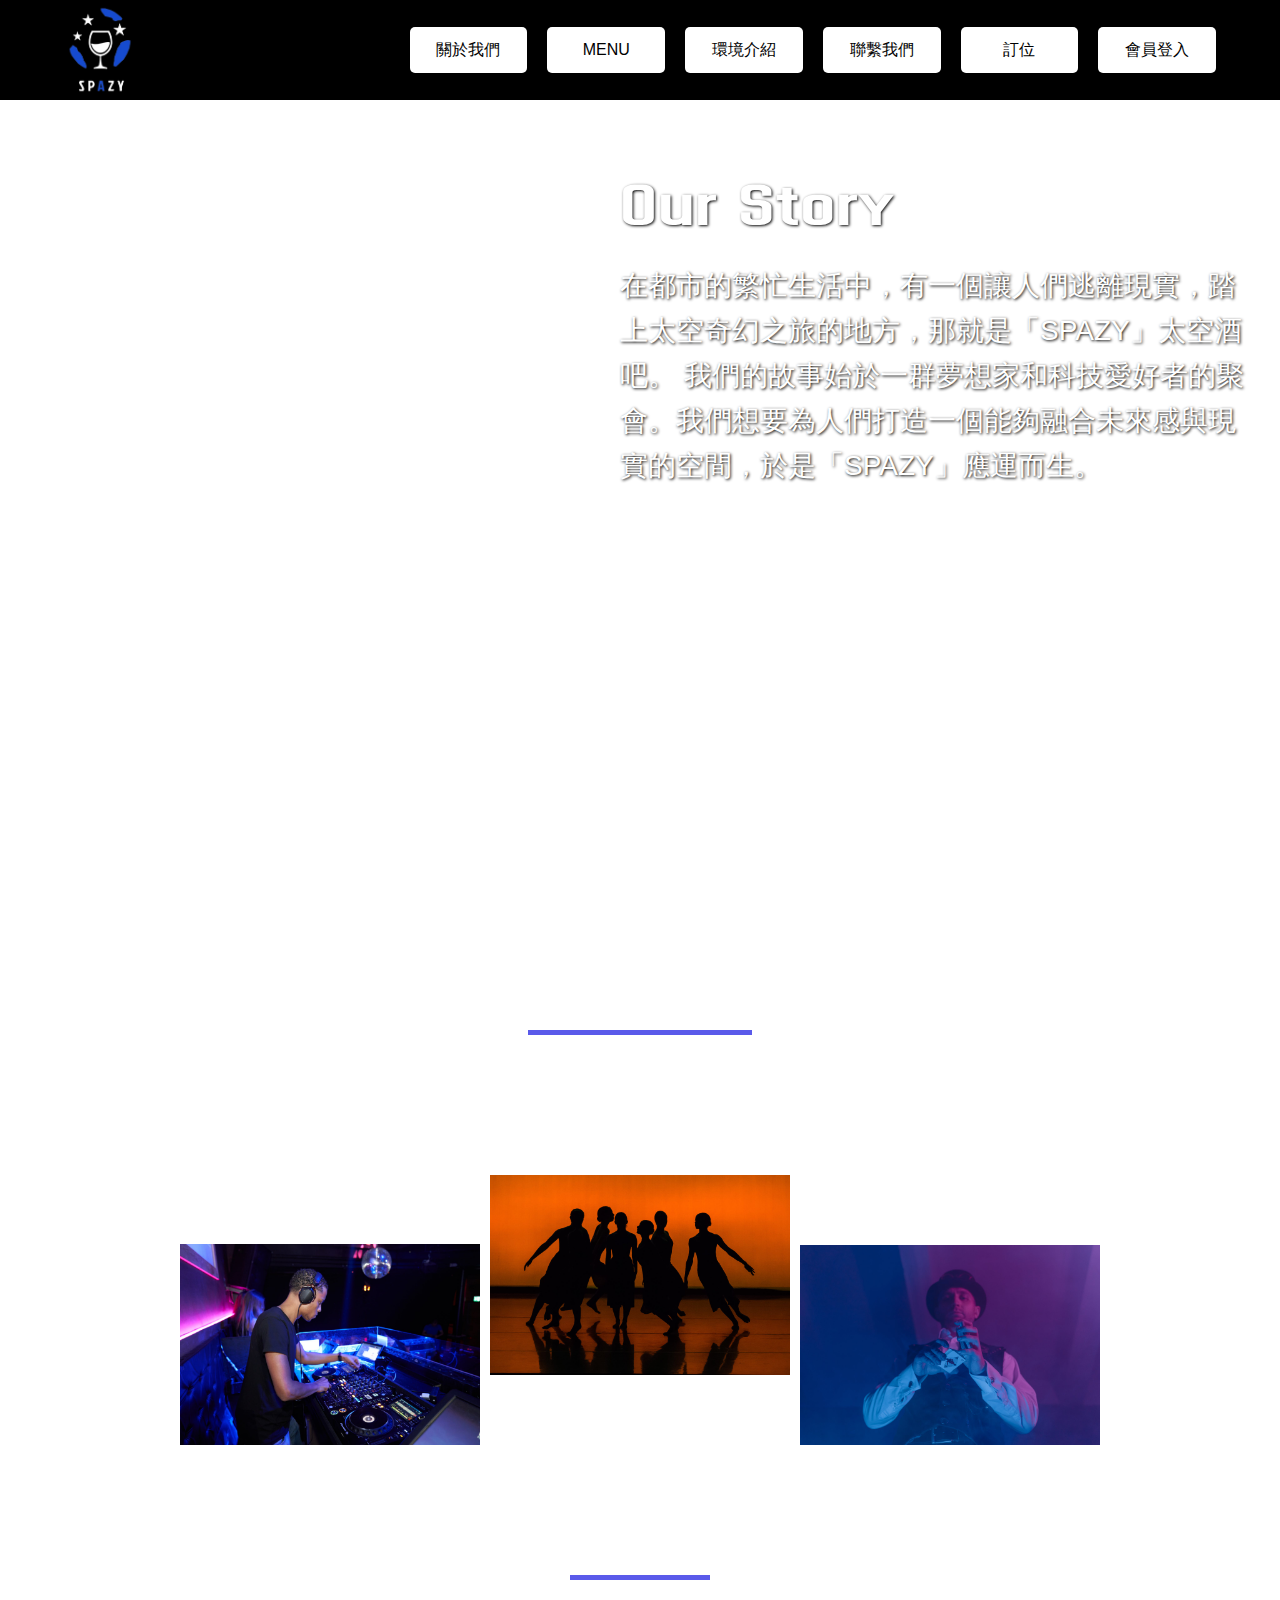
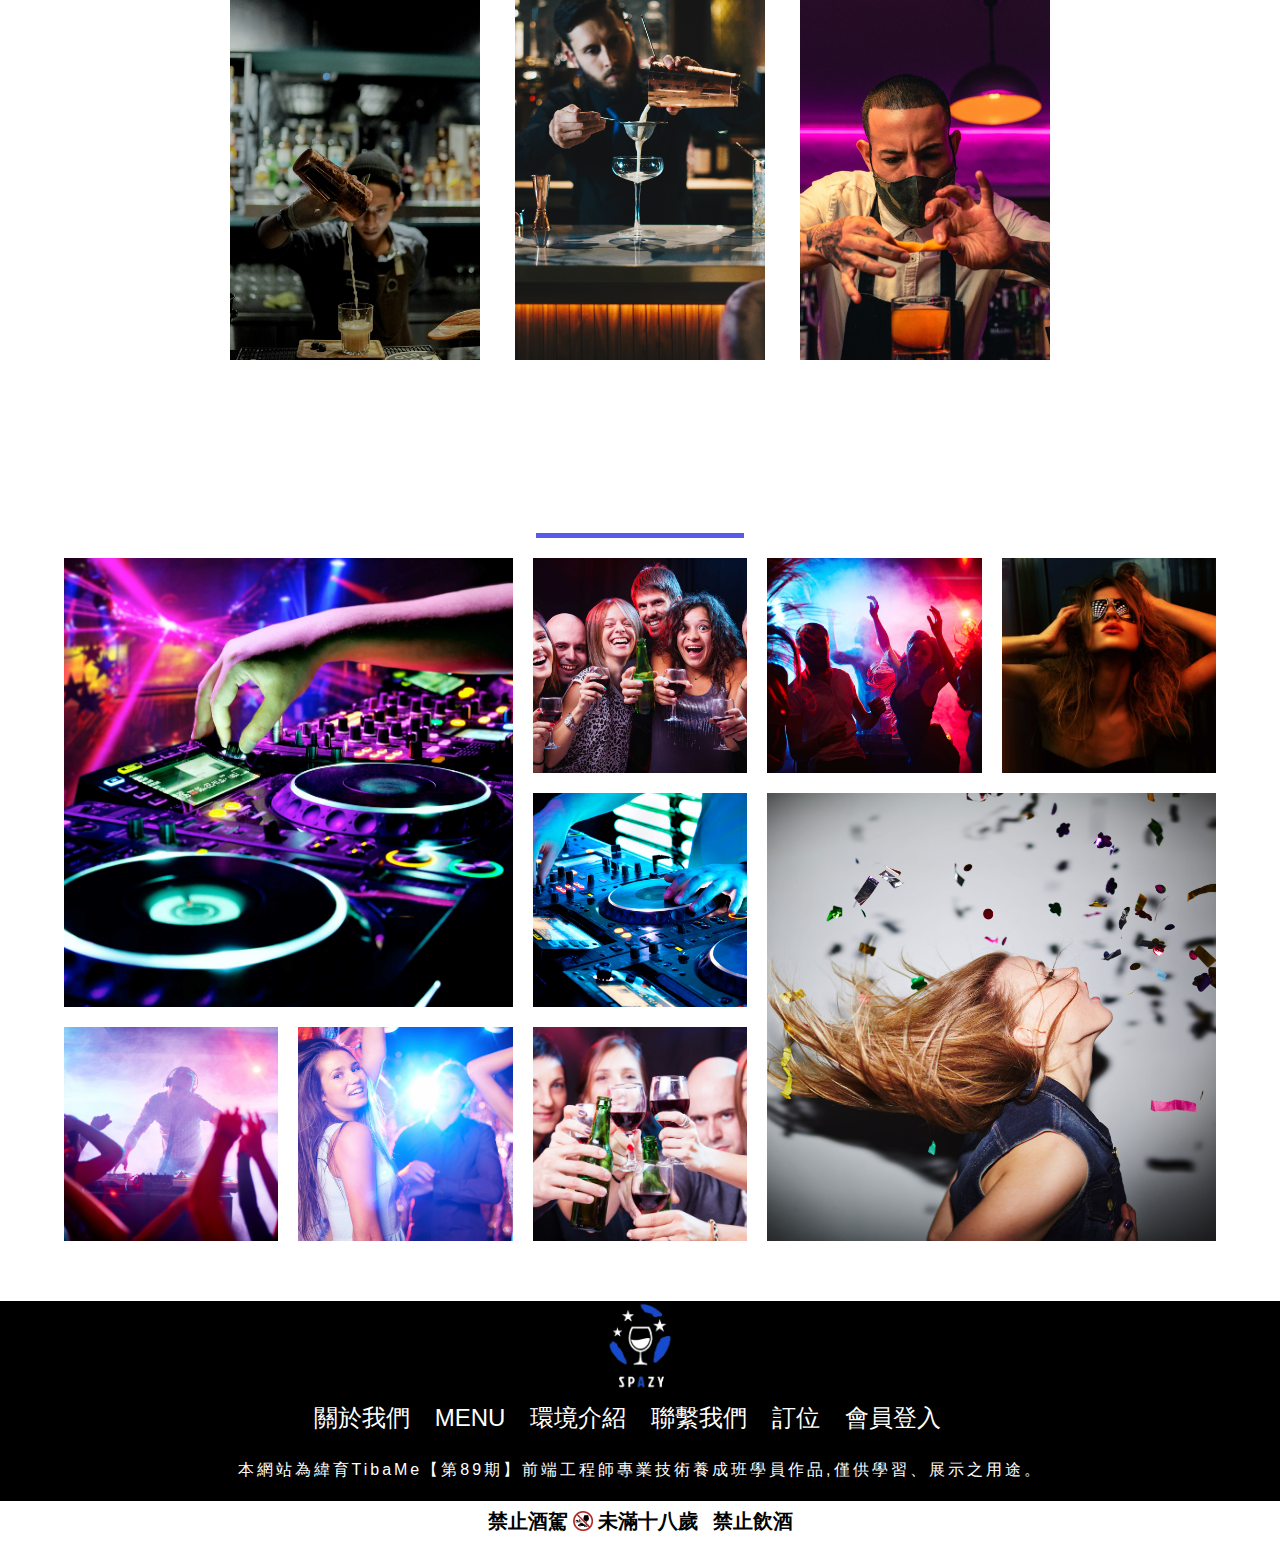
==== commit 9a7ab9a9: "final" ====
--- a/about.html
+++ b/about.html
@@ -4,7 +4,7 @@
 <head>
   <meta charset="UTF-8">
   <meta name="viewport" content="width=device-width, initial-scale=1.0">
-  <title>Document</title>
+  <title>spazy關於我們</title>
   <link rel="stylesheet" href="https://cdnjs.cloudflare.com/ajax/libs/font-awesome/6.5.1/css/all.min.css">
   <link rel="stylesheet" href="./css/about.css">
   <link rel="stylesheet" href="./css/header&footer_rwd.css">
--- a/css/about.css
+++ b/css/about.css
@@ -120,16 +120,16 @@
   content: '';
   display: block;
   margin: auto;
-  width: 20%;
+  width: 25%;
   height: 5px;
   background-color: rgb(90, 90, 234);
   animation: blink 2s infinite linear;
 }
 .person_info h1::after{
-  width: 9%;
+  width: 11%;
 }
 .gallery h1::after{
-  width: 16%;
+  width: 18%;
 }
 @keyframes blink {
   0%{
--- a/css/about_rwd.css
+++ b/css/about_rwd.css
@@ -134,7 +134,7 @@
   }
 
   .our_story_text {
-    width: 65%;
+    width: 85%;
   }
 
   .article_text {
